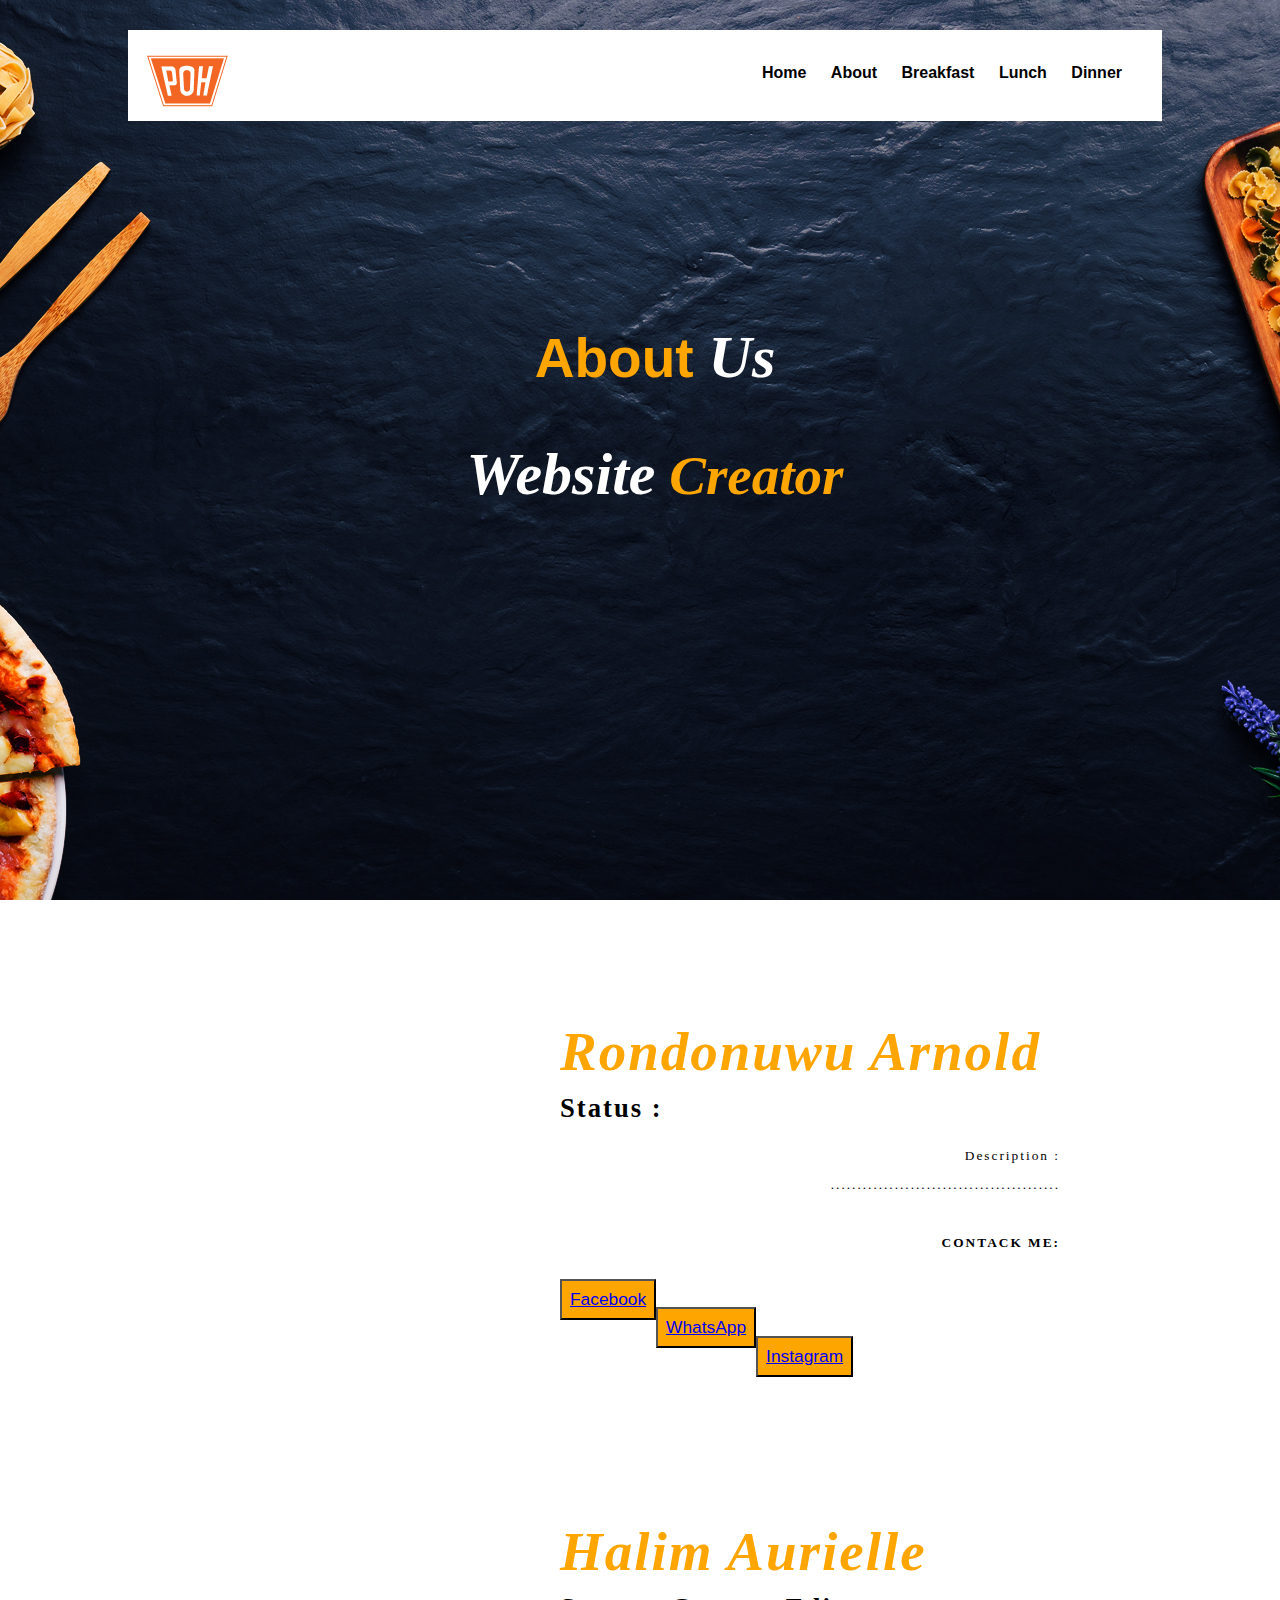
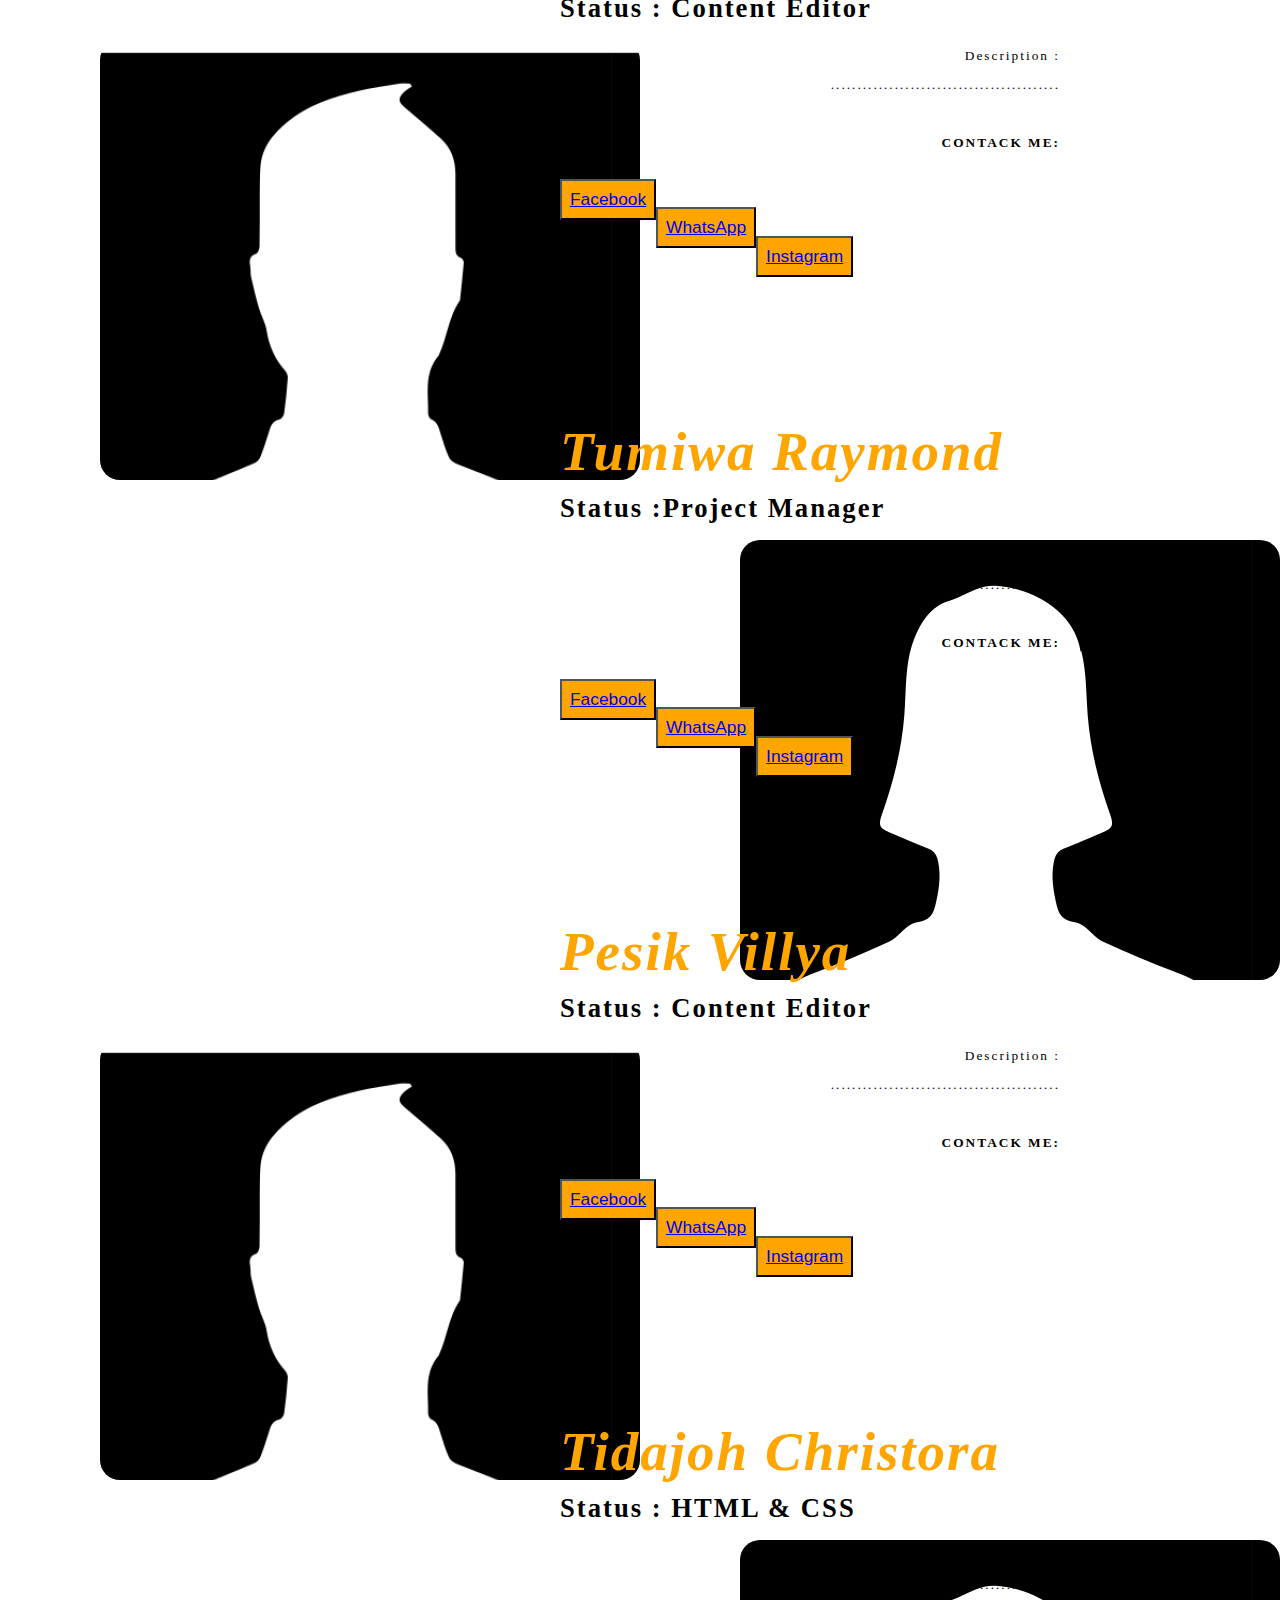
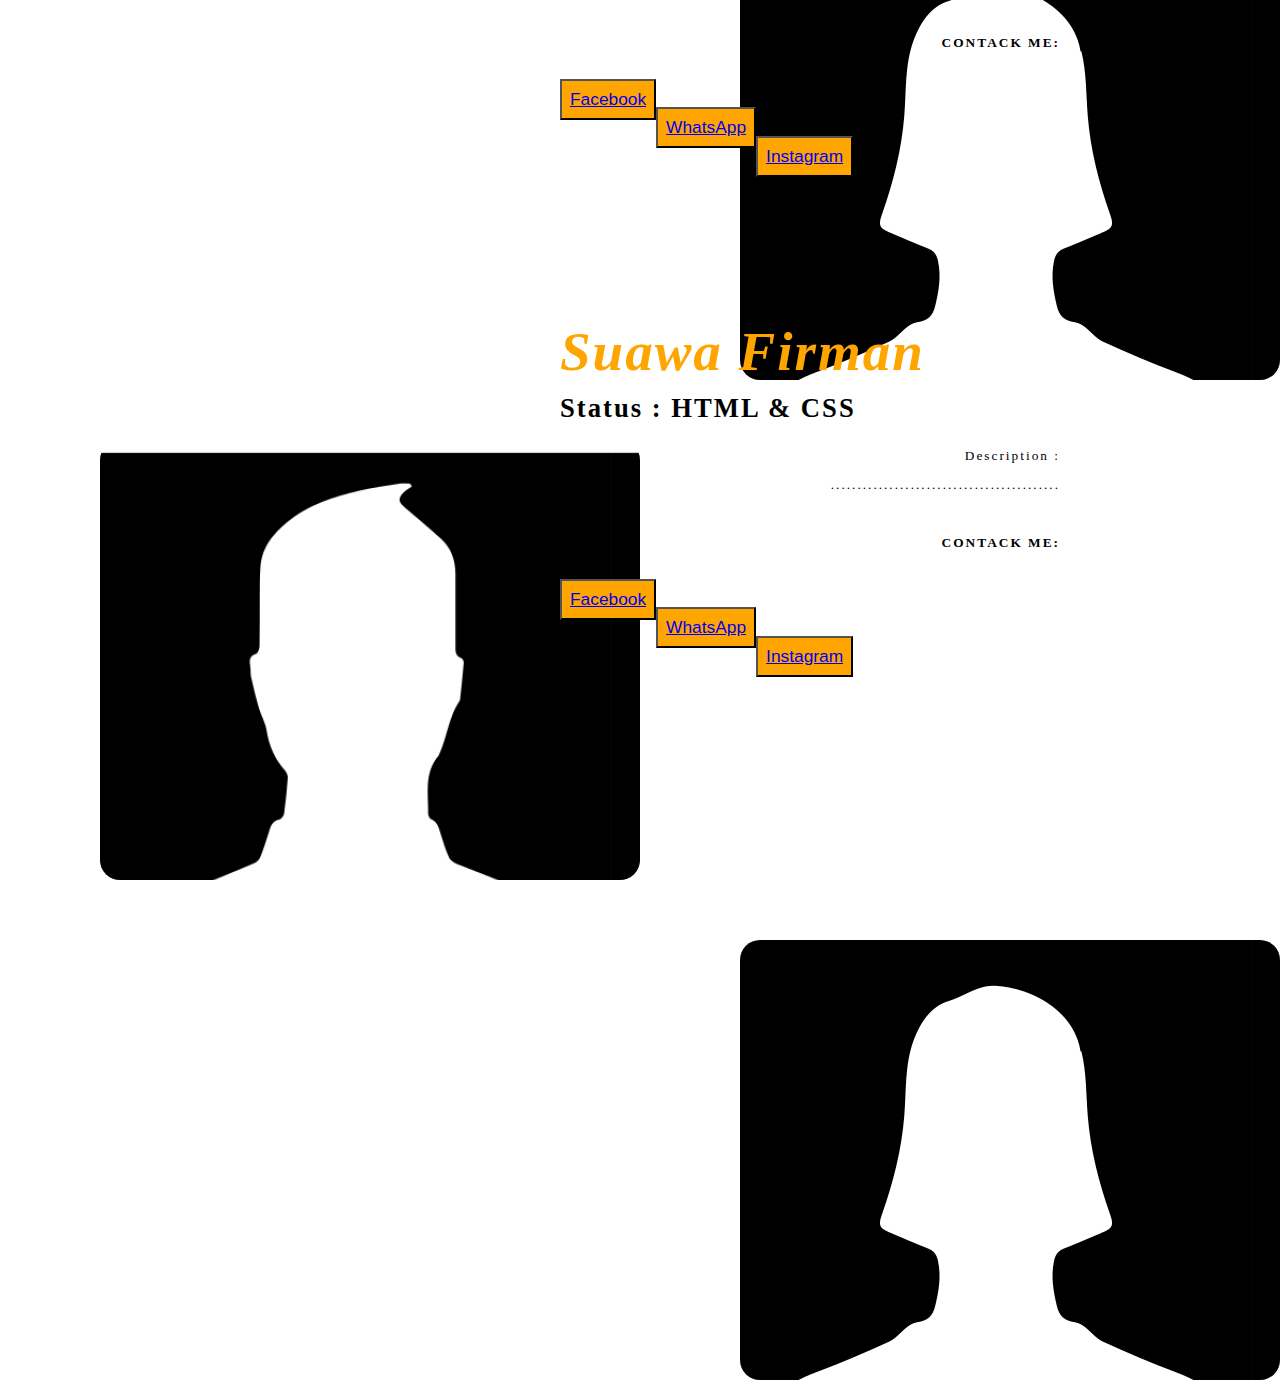
==== about-eng.html @ 2eba176a "finishing" ====
<!DOCTYPE html>
<html lang="en">
<head>
  <meta charset="UTF-8">
  <meta name="viewport" content="width=device-width, initial-scale=1.0">
  <meta http-equiv="X-UA-Compatible" content="ie=edge">
  <title>Tentang Pembuat</title>

  <link rel="shortcut icon" href="./img/logo_poh.png" type="image/x-icon">
  <link rel="stylesheet" href="css/about.css">
</head>
<body>

<div class="pimg1">
    <header>
    <img id="logo" src="./img/logo_poh.png" width="100px" height="100px">
    <nav>
      <ul>
        <a href="./index.html"><li>Home</li></a>
        <a href="./about.html"><li>About</li></a>
        <a href="./sarapan.html"><li>Breakfast</li></a>
        <a href="./siang.html"><li>Lunch</li></a>
        <a href="./malam.html"><li>Dinner</li></a>
      </ul>
    </nav>
    <div class="banner">
        <h1><span class="style-change">About</span><em style="font-family: serif;"> Us</em></h1>
      <h1><em style="font-family: serif;">Website<span class="style-change"> Creator</span></em></h1>
    </div>
</div>
</header>

<div class="pimg2">
  <div class="ptext">
    <span class="border trans">
    <div class="box-200">
      <div class="airmadidi">
        <h1><em><span class="style-change" style="font-family: serif;">Rondonuwu Arnold</span></em></h1>
        <h1 style="font-family: times">Status :</h1>
      </div>
        <p class="user1">
          Description :<br>
          ...........................................
          <br><br><strong>CONTACK ME:</strong>
        </p>
        <button class="button" type="button"><a href="#">Facebook</a></button><br>
        <button class="button" type="button"><a href="#">WhatsApp</a></button><br>
        <button class="button" type="button"><a href="#">Instagram</a></button>
    </div>
    <div class="foto-user">
    </div>

  </div>
</div>

<div class="pimg2">
  <div class="ptext">
    <span class="border trans">
    <div class="box-200">
      <div class="airmadidi">
        <h1><em><span class="style-change" style="font-family: serif;">Halim Aurielle</span></em></h1>
        <h1 style="font-family: times">Status : Content Editor</h1>
      </div>
        <p class="user1">
          Description :<br>
          ...........................................
          <br><br><strong>CONTACK ME:</strong>
        </p>
        <button class="button" type="button"><a href="#">Facebook</a></button><br>
        <button class="button" type="button"><a href="#">WhatsApp</a></button><br>
        <button class="button" type="button"><a href="#">Instagram</a></button>
    </div>
    <div class="foto-user2">
  </div>
  </span>
</div>
</div>

<div class="pimg2">
  <div class="ptext">
    <span class="border trans">
    <div class="box-200">
      <div class="airmadidi">
        <h1><em><span class="style-change" style="font-family: serif;">Tumiwa Raymond</span></em></h1>
        <h1 style="font-family: times">Status :Project Manager</h1>
      </div>
        <p class="user1">
          Description :<br>
          ...........................................
          <br><br><strong>CONTACK ME:</strong>
        </p>
        <button class="button" type="button"><a href="#">Facebook</a></button><br>
        <button class="button" type="button"><a href="#">WhatsApp</a></button><br>
        <button class="button" type="button"><a href="#">Instagram</a></button>
    </div>
    <div class="foto-user">
    </div>

  </div>
</div>

<div class="pimg2">
  <div class="ptext">
    <span class="border trans">
    <div class="box-200">
      <div class="airmadidi">
        <h1><em><span class="style-change" style="font-family: serif;">Pesik Villya</span></em></h1>
        <h1 style="font-family: times">Status : Content Editor</h1>
      </div>
        <p class="user1">
          Description :<br>
          ...........................................
          <br><br><strong>CONTACK ME:</strong>
        </p>
        <button class="button" type="button"><a href="#">Facebook</a></button><br>
        <button class="button" type="button"><a href="#">WhatsApp</a></button><br>
        <button class="button" type="button"><a href="#">Instagram</a></button>
    </div>
    <div class="foto-user2">
  </div>
  </span>
</div>
</div>

<div class="pimg2">
  <div class="ptext">
    <span class="border trans">
    <div class="box-200">
      <div class="airmadidi">
        <h1><em><span class="style-change" style="font-family: serif;">Tidajoh Christora</span></em></h1>
        <h1 style="font-family: times">Status : HTML & CSS</h1>
      </div>
        <p class="user1">
          Description :<br>
          ...........................................
          <br><br><strong>CONTACK ME:</strong>
        </p>
        <button class="button" type="button"><a href="#">Facebook</a></button><br>
        <button class="button" type="button"><a href="#">WhatsApp</a></button><br>
        <button class="button" type="button"><a href="#">Instagram</a></button>
    </div>
    <div class="foto-user">
    </div>

  </div>
</div>

<div class="pimg2">
  <div class="ptext">
    <span class="border trans">
    <div class="box-200">
      <div class="airmadidi">
        <h1><em><span class="style-change" style="font-family: serif;">Suawa Firman</span></em></h1>
        <h1 style="font-family: times">Status : HTML & CSS</h1>
      </div>
        <p class="user1">
          Description :<br>
          ...........................................
          <br><br><strong>CONTACK ME:</strong>
        </p>
        <button class="button" type="button"><a href="#">Facebook</a></button><br>
        <button class="button" type="button"><a href="#">WhatsApp</a></button><br>
        <button class="button" type="button"><a href="#">Instagram</a></button>
    </div>
    <div class="foto-user2">
  </div>
  </span>
</div>
</div>

</body>
</html>
---- css/about.css ----
header {
   background-color: white;
   width: 80%;
   position: absolute;
   height: 80px;
   margin-left: 10%;
   margin-top:30px;
   padding-top: 1px;
   padding-bottom: 10px;
   padding-left: 10px;
}

#logo {
  float: left;
  margin-bottom: 20px;
   }

nav {
   float: right;
   text-align: right;
   padding-right: 20px;
   margin-top: 12px;
}

li {
    color: black;
    font-family:"arial", sans-serif;
    font-weight: 750;
   display: inline-block;
   margin-right: 20px;
   margin-bottom: 0;
   /* Set Color */
}

body, html{
  height:100%;
  margin:0;
  font-size:16px;
  font-family:"Lato", sans-serif;
  font-weight:400;
  line-height:1.8em;
  color:#666;
}

.pimg1, .pimg2, .pimg3, .pimg4{
  position:relative;
  opacity:1;
  background-position:center;
  background-size:cover;
  background-repeat:no-repeat;

  /*
    fixed = parallax
    scroll = normal
  */
  background-attachment:fixed;
}

.pimg1{
  background-image:url('../img/banner-bg.jpg');
  min-height:100%;
}

.pimg2{
  background-image:url('../img/white-bg.jpg');
  min-height:500px;
}

.pimg3{
  background-image:url('../img/spot-bg.jpg');
  min-height:1500px;
}
.pimg4{
  background-image:url('../img/banner-bg.jpg');
  min-height:1500px;
}
.pimg-about1{
  background-image:url('../img/about/male.png');
  min-height:500px;
}
.pimg-about2{
  background-image:url('../img/about/female.png');
  min-height:500px;
}
.foto-user{
  width: 500px;
  height: 400px;
  float: left;
  margin-left: 100px;
  padding: 20px;
  font-size: 15pt;
  text-align: center;
  background-image: url('../img/about/male.png');
  border-radius: 20px;
}
.foto-user2{
  width: 500px;
  height: 400px;
  float: right;
  margin-left: 100px;
  padding: 20px;
  font-size: 15pt;
  text-align: center;
  background-image: url('../img/about/female.png');
  border-radius: 20px;
}
.box-100{
  width: 600px;
  height: 400px;
  float: left;
  margin-left: 100px;
  padding: 20px;
  font-size: 15pt;
  text-align: center;
  background-image: url('../img/airmadidi.jpg');
  border-radius: 20px;
}
.box-200{
  width: 500px;
  height: 400px;
  float: right;
  margin-right: 200px;
  margin-bottom: 200px;
  padding: 20px;
  font-size: 15pt;
  text-align: center;
}

.ptext{
  position:absolute;
  top: 100px;
  width:100%;
  text-align:center;
  color:#000;
  font-size:27px;
  letter-spacing:8px;

}
.penjelasan-airmadidi{
  text-align:left;
  font-size: 13pt;
  font-family: playfair-display;
  letter-spacing: 1px;
}
.user1{
  text-align:left;
  font-size: 13pt;
  font-family: playfair-display;
  letter-spacing: 1px;
}
.user2{
  text-align: right;
  font-size: 13pt;
  font-family: playfair-display;
  letter-spacing: 1px;
}
.banner{
  position:absolute;
  top:10%;
  width:100%;
  text-align:center;
  height:100%;
  margin-top:240px;
  font-size:30px;
  font-family:"Lato", sans-serif;
  font-weight:400;
  line-height:2.5em;
  color:white;
}
.style-change{
  color:orange;
  font-size: 55px;
}
.ptext .border{
  background-color:#111;
  color:black;
}


.ptext .border.trans{
  background-color:transparent;
}

@media(max-width:568px){
  .pimg1, .pimg2, .pimg3 .pimg4{
    background-attachment:scroll;
  }
}
.airmadidi {
  text-align: left;
  margin-bottom: 20px;
  letter-spacing: 2px;
  font-size: 10pt;
}
.user1 {
  text-align: right;
  margin-bottom: 20px;
  letter-spacing: 2px;
  font-size: 10pt;
}

.button{
  float: left;
  background: orange;
  padding: 8px;
  margin-top: 1px;
  font-size: 13pt;
  color: white;
}
.culinary-spot{
  float: left;
  text-align: left;
  margin-left: 300px;
  margin-bottom: 200px;
  color:white;
  line-height: 0px;
}
.spot1{
  width: 400px;
  height: 400px;
  float: left;
  margin-left: 250px;
  margin-top: 220px;
  padding: 20px;
  font-size: 15pt;
  text-align: center;


}
.foto-spot{
  width: 400px;
  height: 300px;
}
.spot2{
  width: 400px;
  height: 400px;
  float: right;
  margin-right: 250px;
  margin-top: 220px;
  padding: 20px;
  font-size: 15pt;
  text-align: center;
  color: orange;
}
.spot3{
  width: 400px;
  height: 400px;
  float: left;
  margin-left: 250px;
  margin-top: 125px;
  padding: 20px;
  font-size: 15pt;
  text-align: center;
  color: orange;
}
.spot4{
  width: 400px;
  height: 400px;
  float: right;
  margin-right: 250px;
  margin-top: 125px;
  padding: 20px;
  font-size: 15pt;
  text-align: center;
  color: orange;}
.recom1{
  width: 400px;
  height: 300px;
  float: right;
  margin-right: 325px;
  margin-top: 125px;
  padding: 20px;
  font-size: 15pt;
  text-align: center;
  color: orange;
  background-color: black;
}
.text-recom1{
  width: 400px;
  height: 300px;
  float: right;
  margin-right: 10px;
  margin-top: 125px;
  padding: 20px;
  font-size: 15pt;
  text-align: center;
  color:orange;
}
.recom2{
  width: 400px;
  height: 300px;
  float: left;
  margin-left: 275px;
  margin-top: 125px;
  padding: 20px;
  font-size: 15pt;
  text-align: center;
  color: orange;
  background-color: black;
}
.text-recom2{
  width: 400px;
  height: 300px;
  float: right;
  margin-right: 350px;
  margin-top: 125px;
  padding: 20px;
  font-size: 15pt;
  text-align: center;
  color:orange;
}
.tombol-more{
  text-align: right;
  background-color: orange;
  padding-left: 5px;
  padding-right: 5px;
  margin-left: 300px;
  color: black;

}
.penjelasan-toko{
  background-color: lightgrey;
  padding: 10px;
  border-radius: 20px;
}
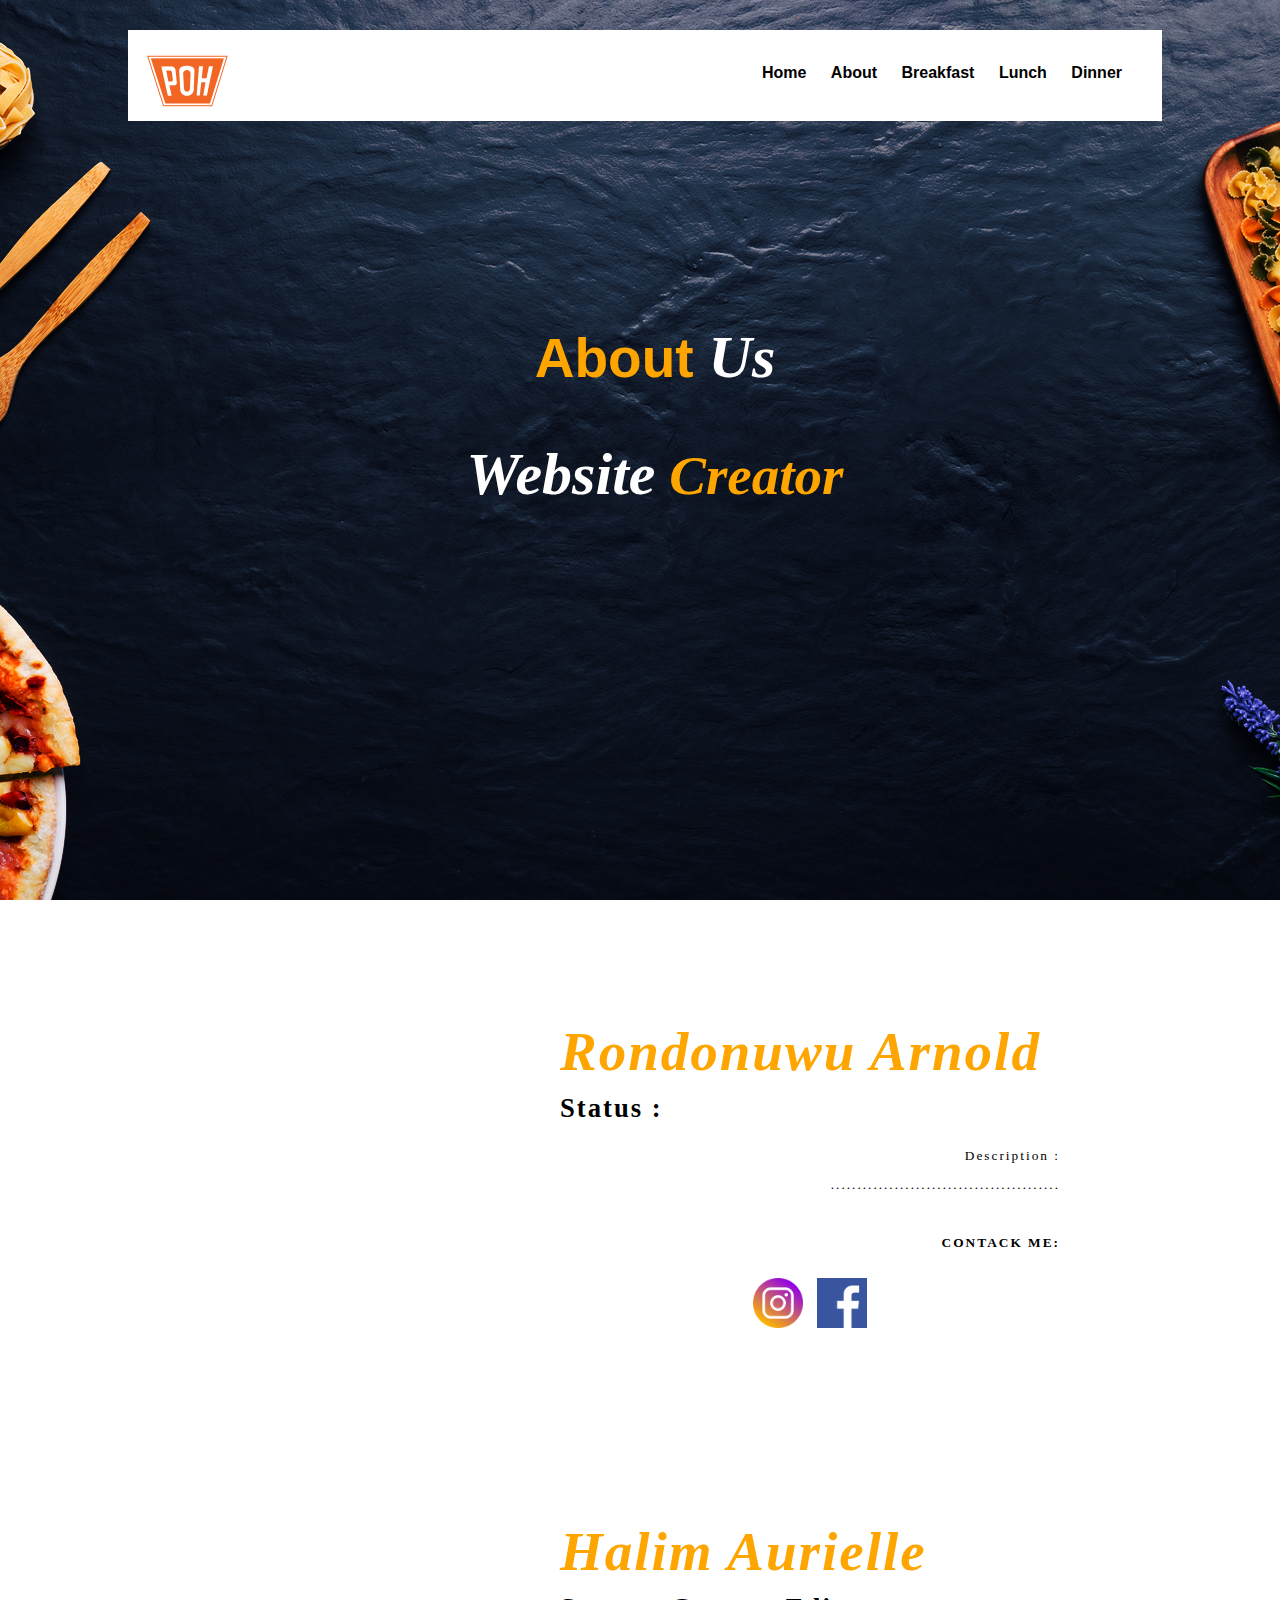
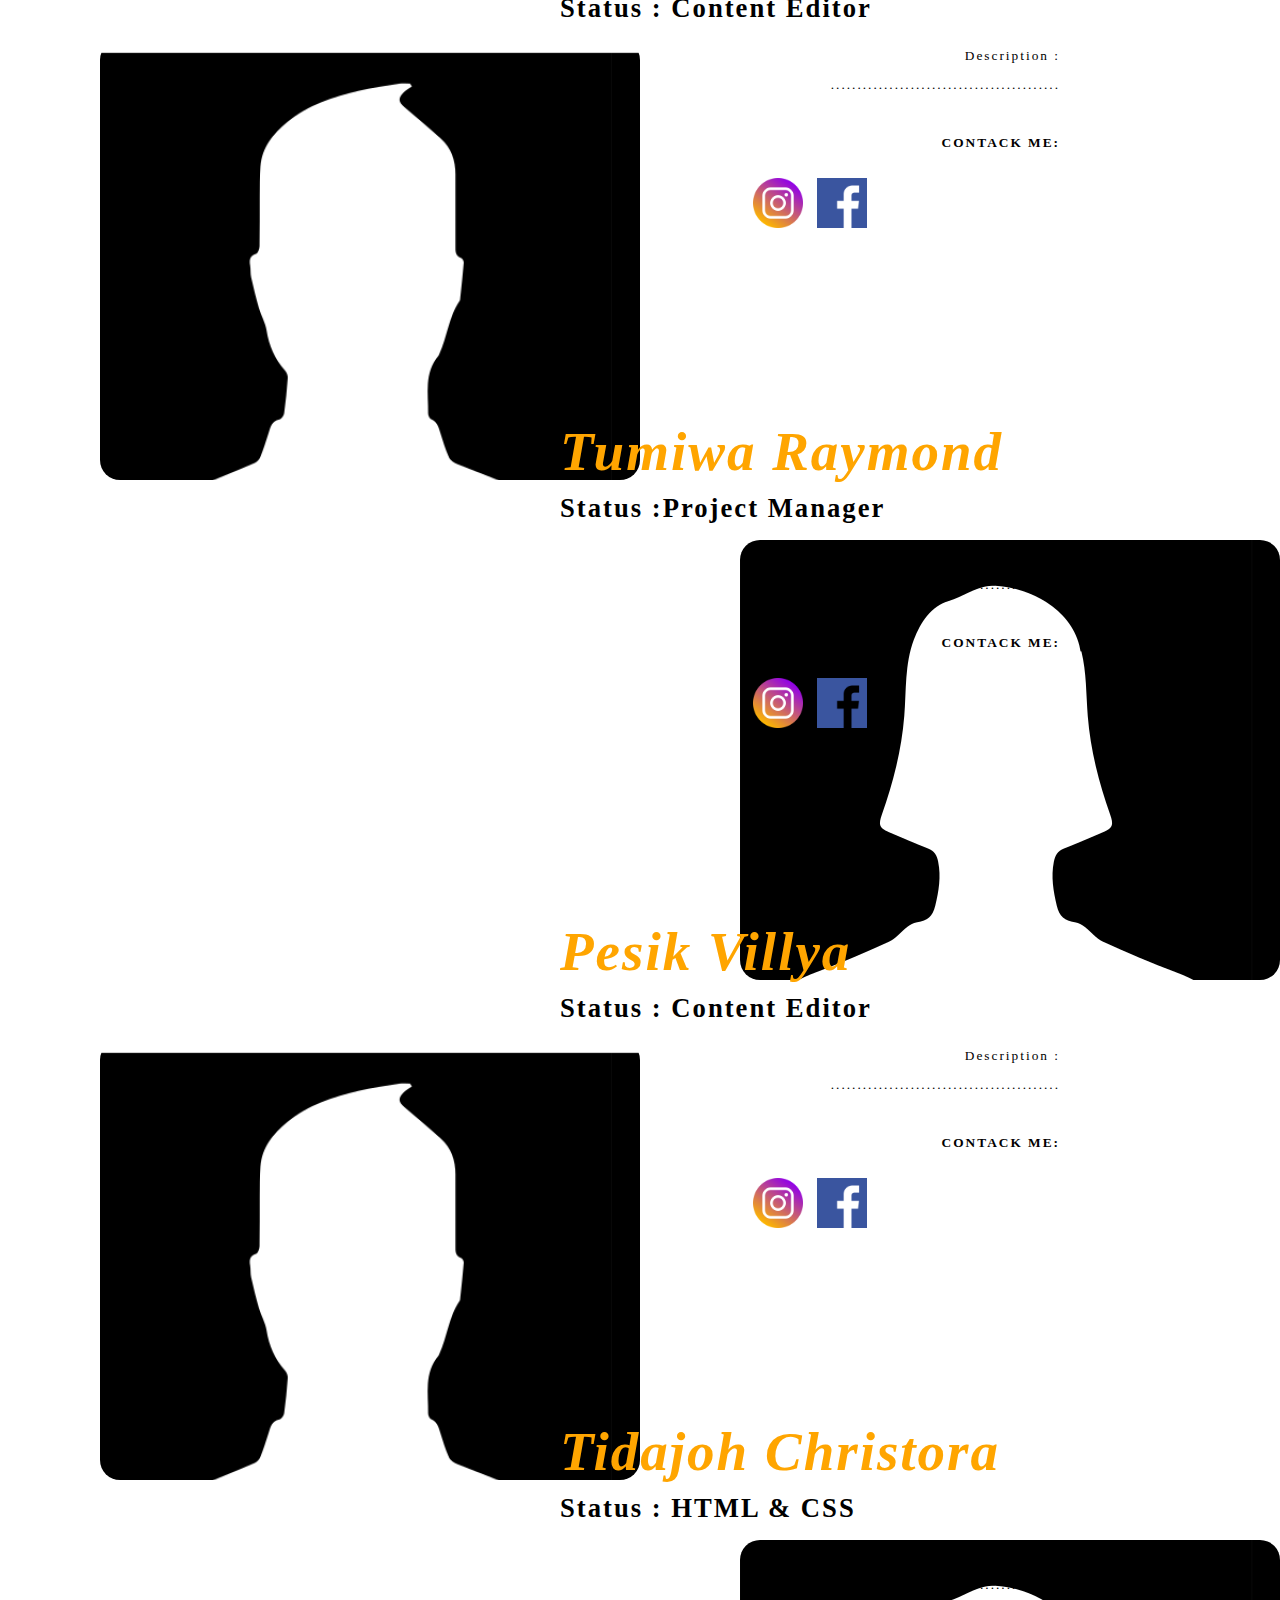
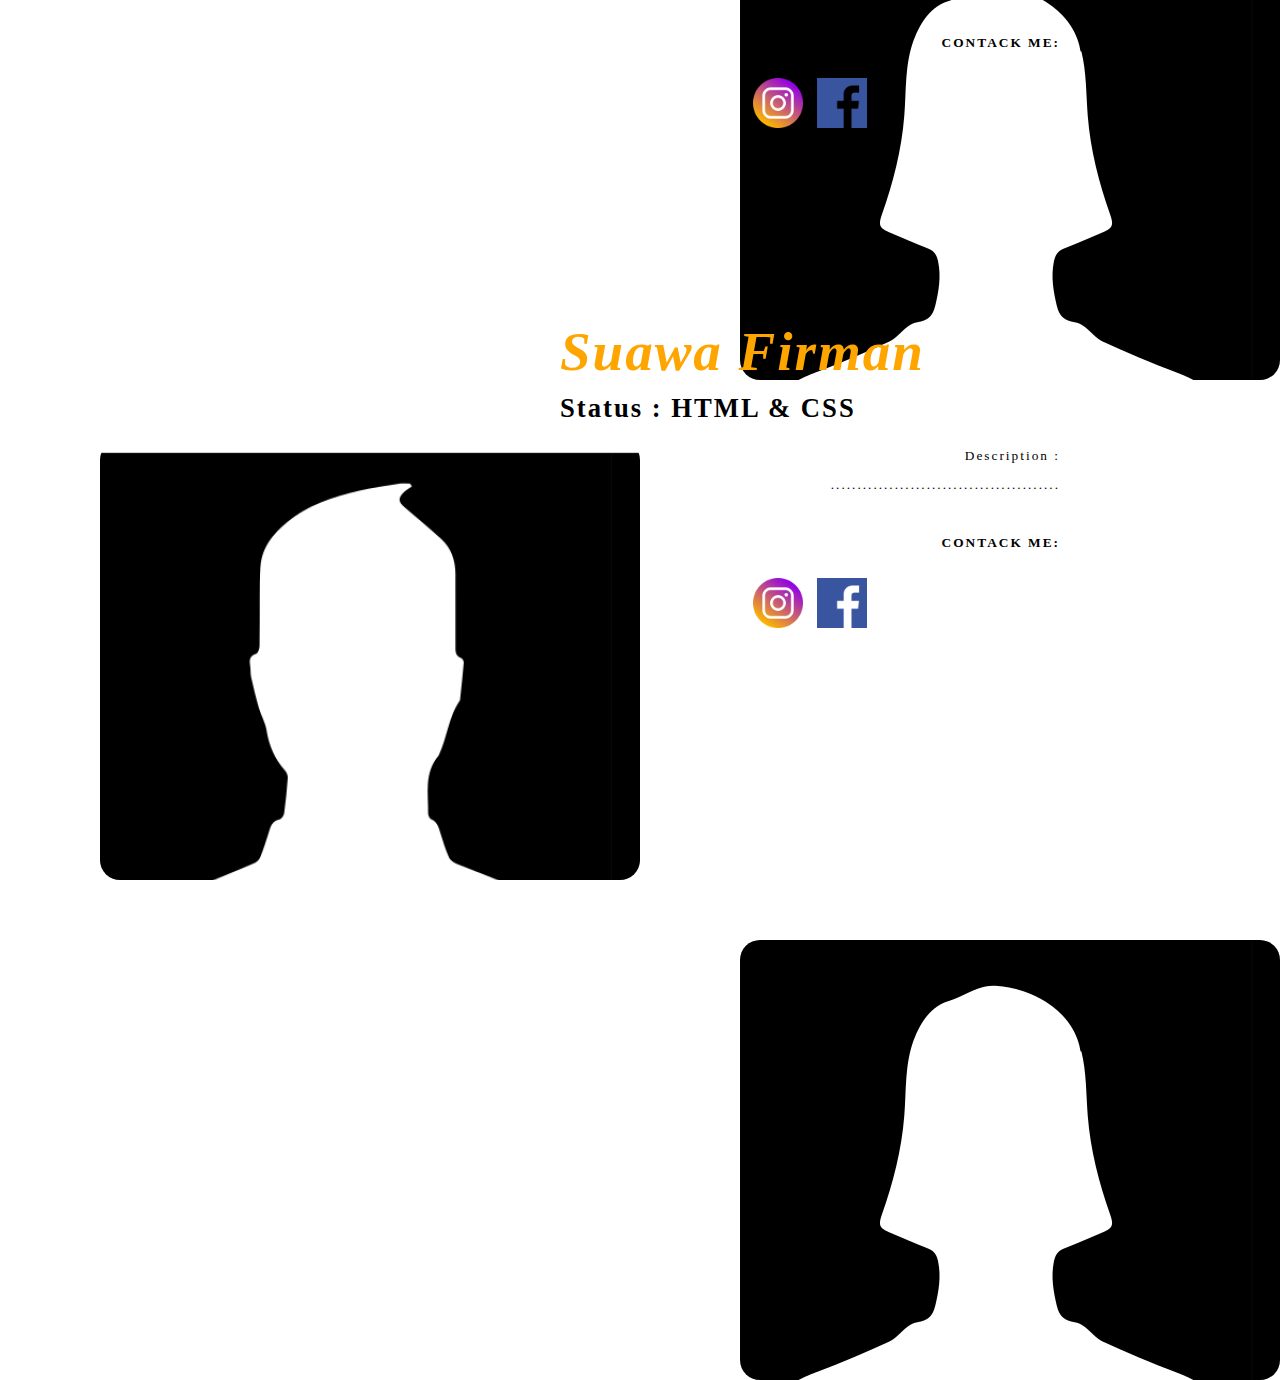
==== commit f119f8f3: "edit logo about" ====
--- a/about-eng.html
+++ b/about-eng.html
@@ -43,9 +43,8 @@
           ...........................................
           <br><br><strong>CONTACK ME:</strong>
         </p>
-        <button class="button" type="button"><a href="#">Facebook</a></button><br>
-        <button class="button" type="button"><a href="#">WhatsApp</a></button><br>
-        <button class="button" type="button"><a href="#">Instagram</a></button>
+        <img src="./img/ig.png" width="50px" height="50px">
+        <img src="./img/fb1.png" width="50px" height="50px">
     </div>
     <div class="foto-user">
     </div>
@@ -66,9 +65,8 @@
           ...........................................
           <br><br><strong>CONTACK ME:</strong>
         </p>
-        <button class="button" type="button"><a href="#">Facebook</a></button><br>
-        <button class="button" type="button"><a href="#">WhatsApp</a></button><br>
-        <button class="button" type="button"><a href="#">Instagram</a></button>
+        <img src="./img/ig.png" width="50px" height="50px">
+        <img src="./img/fb1.png" width="50px" height="50px">
     </div>
     <div class="foto-user2">
   </div>
@@ -89,9 +87,8 @@
           ...........................................
           <br><br><strong>CONTACK ME:</strong>
         </p>
-        <button class="button" type="button"><a href="#">Facebook</a></button><br>
-        <button class="button" type="button"><a href="#">WhatsApp</a></button><br>
-        <button class="button" type="button"><a href="#">Instagram</a></button>
+        <img src="./img/ig.png" width="50px" height="50px">
+        <img src="./img/fb1.png" width="50px" height="50px">
     </div>
     <div class="foto-user">
     </div>
@@ -112,10 +109,9 @@
           ...........................................
           <br><br><strong>CONTACK ME:</strong>
         </p>
-        <button class="button" type="button"><a href="#">Facebook</a></button><br>
-        <button class="button" type="button"><a href="#">WhatsApp</a></button><br>
-        <button class="button" type="button"><a href="#">Instagram</a></button>
-    </div>
+        <img src="./img/ig.png" width="50px" height="50px">
+        <img src="./img/fb1.png" width="50px" height="50px">
+      </div>
     <div class="foto-user2">
   </div>
   </span>
@@ -135,9 +131,8 @@
           ...........................................
           <br><br><strong>CONTACK ME:</strong>
         </p>
-        <button class="button" type="button"><a href="#">Facebook</a></button><br>
-        <button class="button" type="button"><a href="#">WhatsApp</a></button><br>
-        <button class="button" type="button"><a href="#">Instagram</a></button>
+        <img src="./img/ig.png" width="50px" height="50px">
+        <img src="./img/fb1.png" width="50px" height="50px">
     </div>
     <div class="foto-user">
     </div>
@@ -158,9 +153,8 @@
           ...........................................
           <br><br><strong>CONTACK ME:</strong>
         </p>
-        <button class="button" type="button"><a href="#">Facebook</a></button><br>
-        <button class="button" type="button"><a href="#">WhatsApp</a></button><br>
-        <button class="button" type="button"><a href="#">Instagram</a></button>
+        <img src="./img/ig.png" width="50px" height="50px">
+        <img src="./img/fb1.png" width="50px" height="50px">
     </div>
     <div class="foto-user2">
   </div>
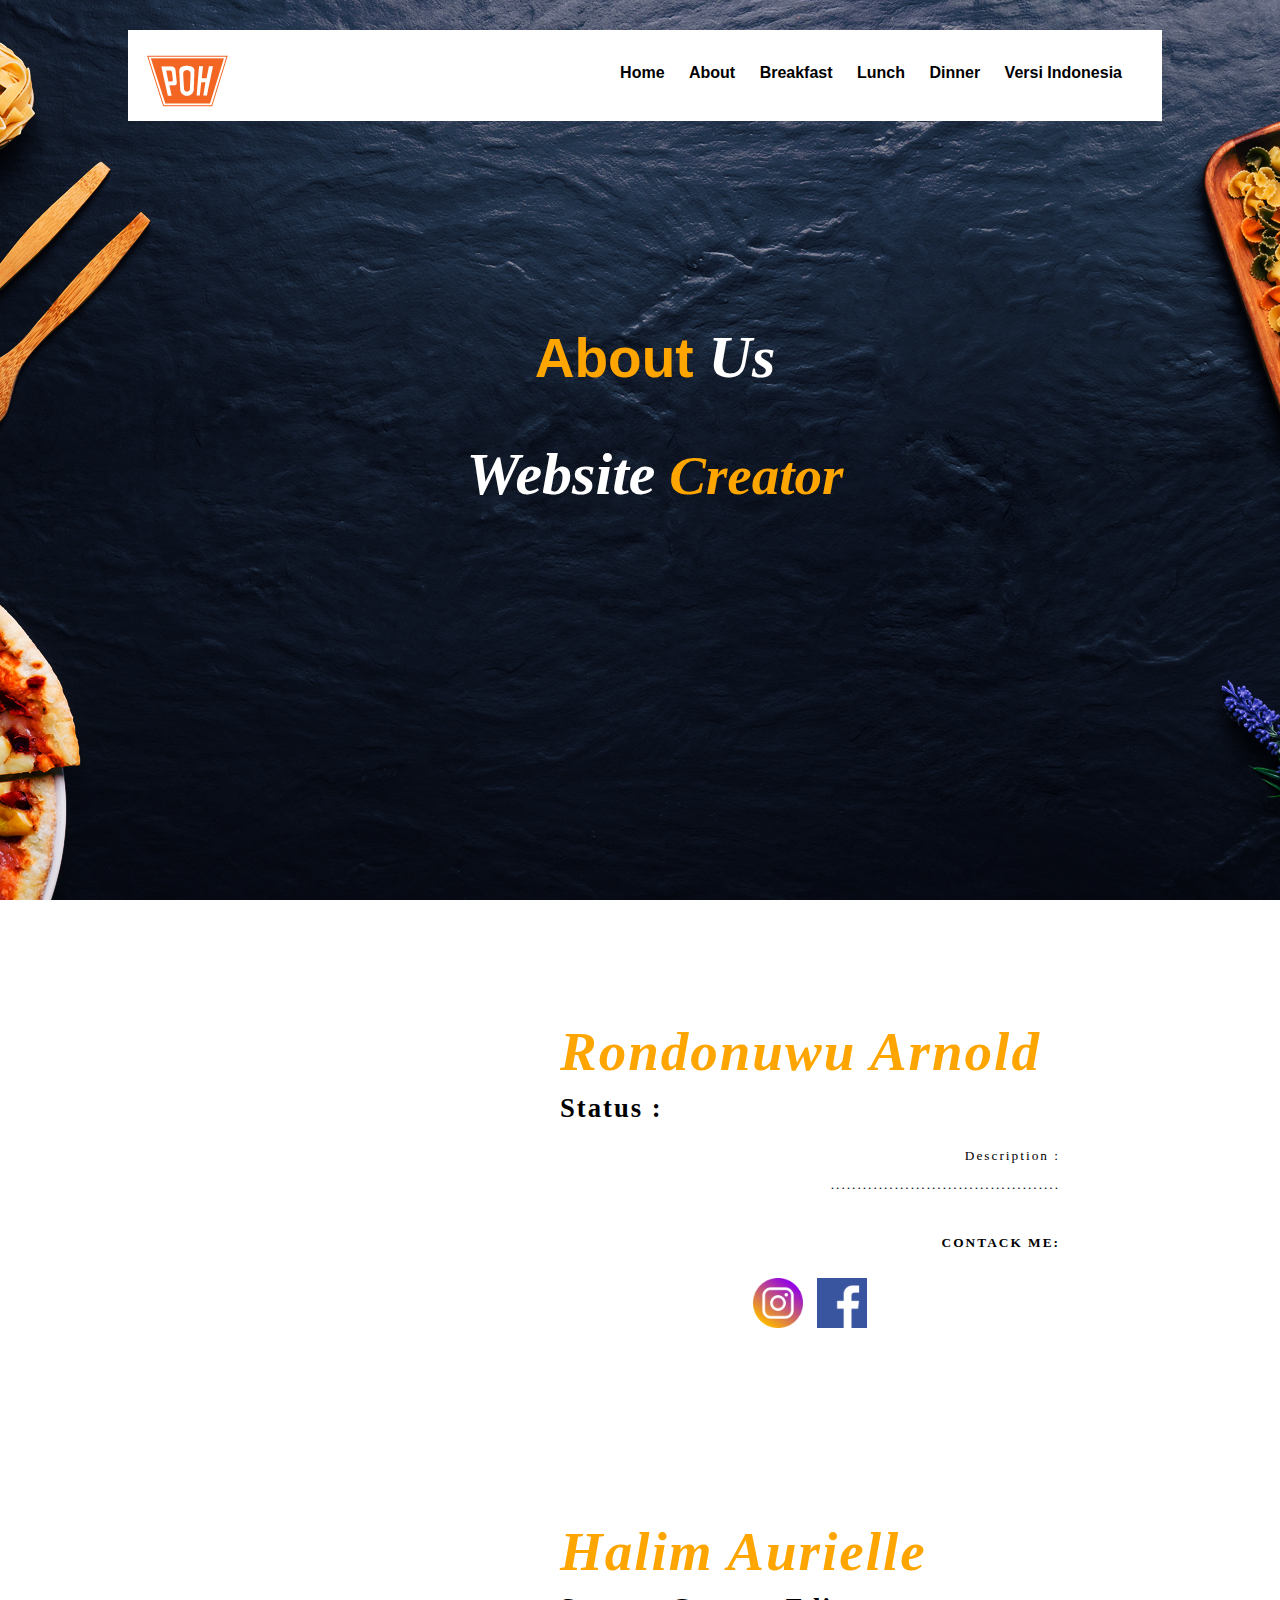
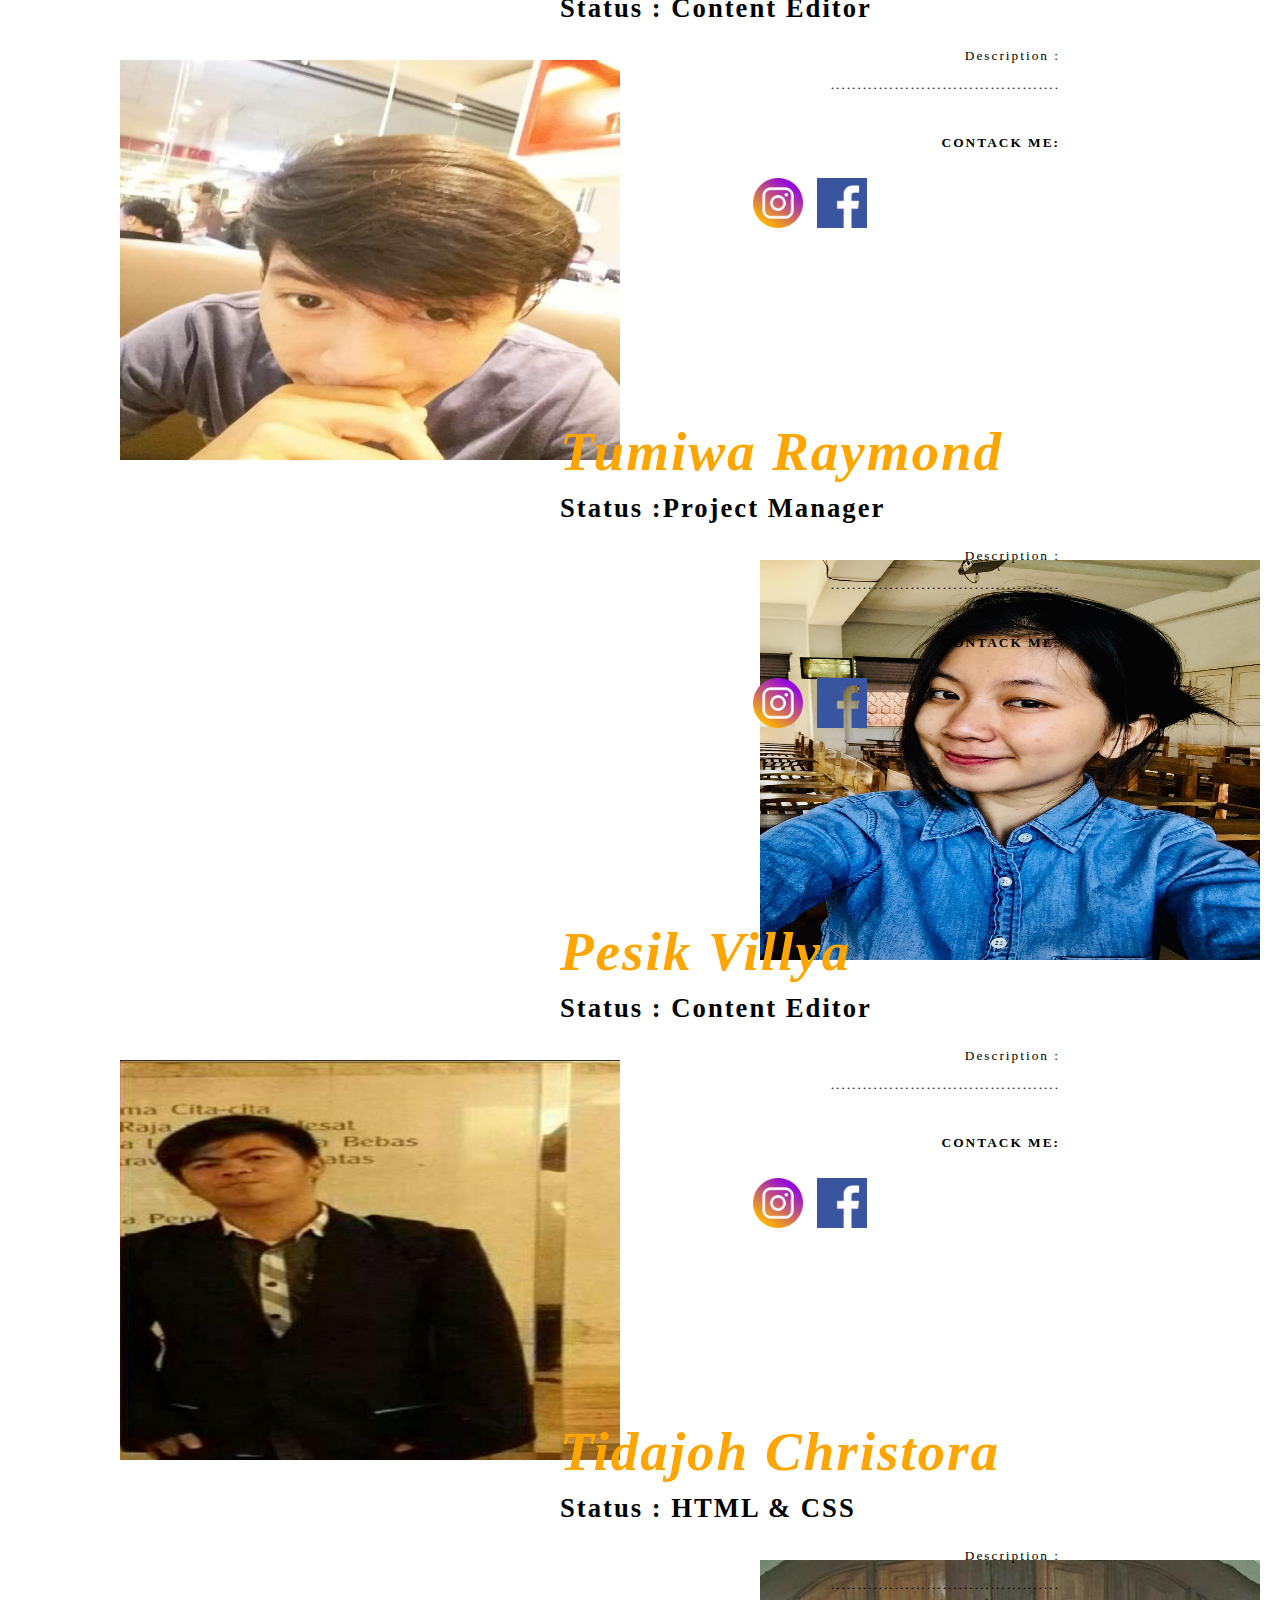
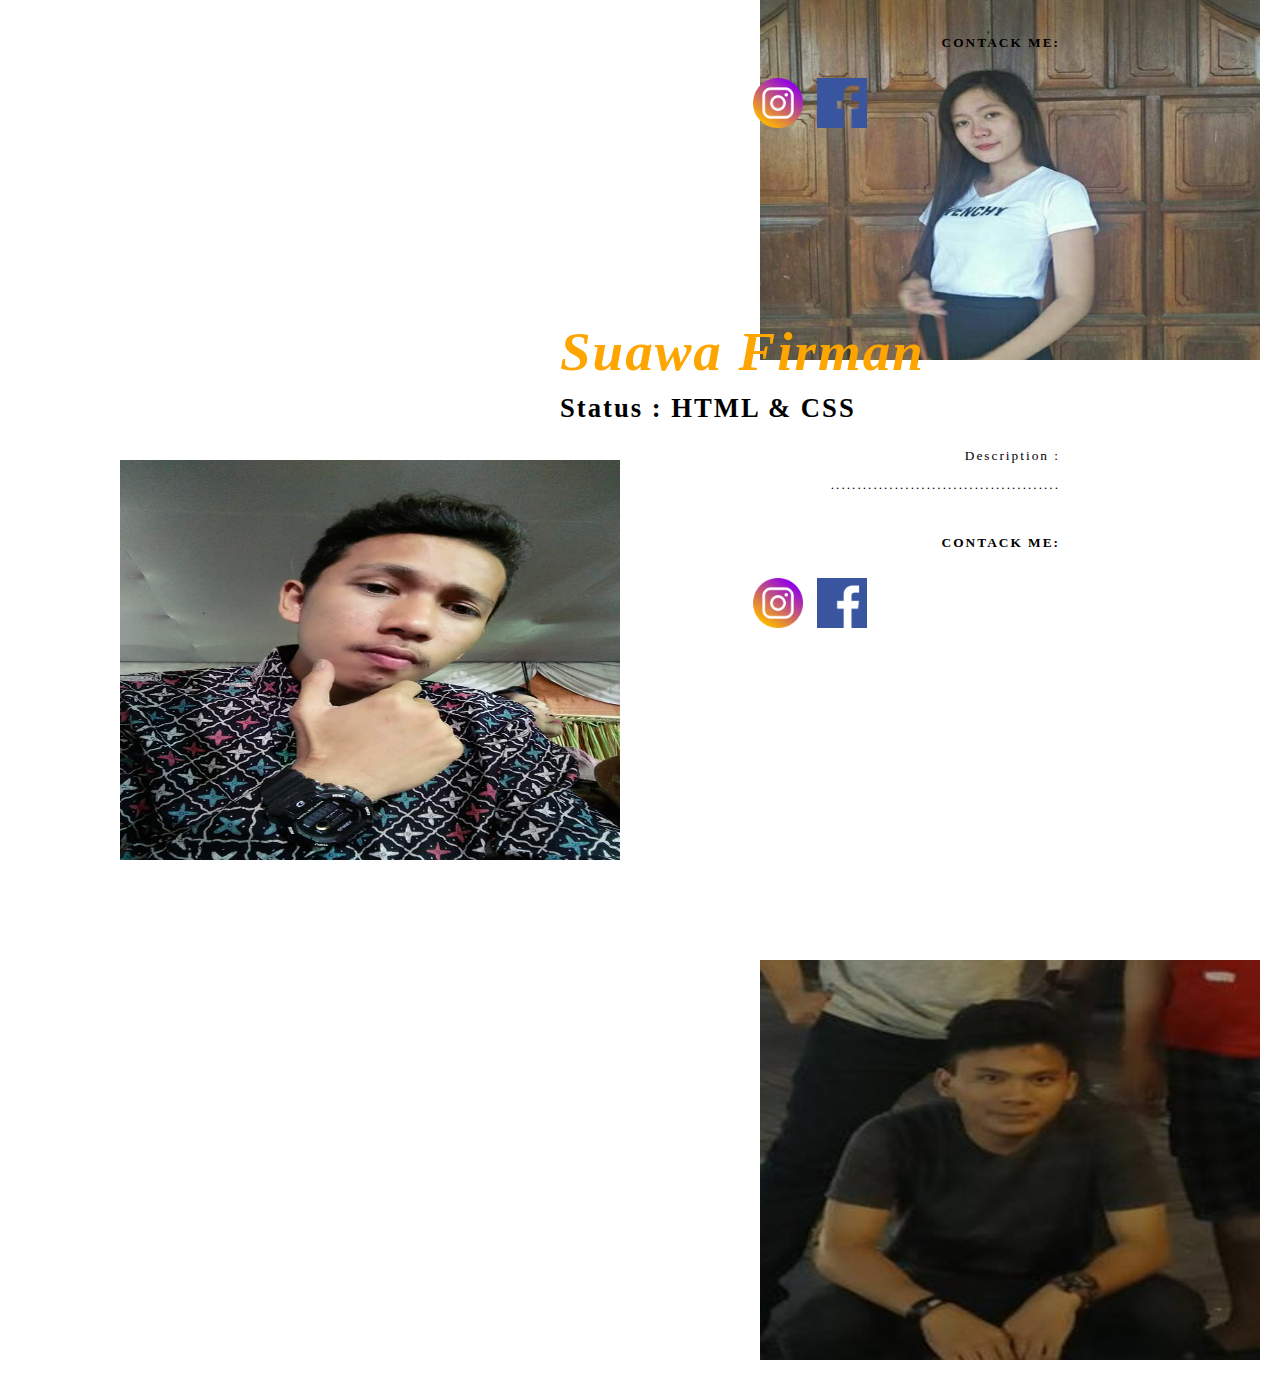
==== commit 676e9fea: "villya translate versi inggris, raymond finishing" ====
--- a/about-eng.html
+++ b/about-eng.html
@@ -4,7 +4,7 @@
   <meta charset="UTF-8">
   <meta name="viewport" content="width=device-width, initial-scale=1.0">
   <meta http-equiv="X-UA-Compatible" content="ie=edge">
-  <title>Tentang Pembuat</title>
+  <title>About Us</title>
 
   <link rel="shortcut icon" href="./img/logo_poh.png" type="image/x-icon">
   <link rel="stylesheet" href="css/about.css">
@@ -16,11 +16,12 @@
     <img id="logo" src="./img/logo_poh.png" width="100px" height="100px">
     <nav>
       <ul>
-        <a href="./index.html"><li>Home</li></a>
-        <a href="./about.html"><li>About</li></a>
-        <a href="./sarapan.html"><li>Breakfast</li></a>
-        <a href="./siang.html"><li>Lunch</li></a>
-        <a href="./malam.html"><li>Dinner</li></a>
+        <a href="./index-eng.html"><li>Home</li></a>
+        <a href="./about-eng.html"><li>About</li></a>
+        <a href="./sarapan-eng.html"><li>Breakfast</li></a>
+        <a href="./siang-eng.html"><li>Lunch</li></a>
+        <a href="./malam-eng.html"><li>Dinner</li></a>
+        <a href="./index.html"><li>Versi Indonesia</li></a>
       </ul>
     </nav>
     <div class="banner">
@@ -43,10 +44,11 @@
           ...........................................
           <br><br><strong>CONTACK ME:</strong>
         </p>
-        <img src="./img/ig.png" width="50px" height="50px">
-        <img src="./img/fb1.png" width="50px" height="50px">
+        
+      <a href="https://www.instagram.com/arnoldjonathan_/"><img src="./img/ig.png" width="50px" height="50px"></a>
+        <a href="https://www.facebook.com/arnoldjr9"><img src="./img/fb1.png" width="50px" height="50px"></a>
     </div>
-    <div class="foto-user">
+    <div class="foto-user"><img src="./img/about/Arnold.jpg" style="width: 500px; height: 400px">
     </div>
 
   </div>
@@ -65,10 +67,11 @@
           ...........................................
           <br><br><strong>CONTACK ME:</strong>
         </p>
-        <img src="./img/ig.png" width="50px" height="50px">
-        <img src="./img/fb1.png" width="50px" height="50px">
+        <a href="https://www.instagram.com/auriellehalim/"><img src="./img/ig.png" width="50px" height="50px"></a>
+         <a href="https://www.facebook.com/aurielle.halim"><img src="./img/fb1.png" width="50px" height="50px"></a>
     </div>
     <div class="foto-user2">
+      <img src="./img/about/Aurel.jpg" style="width: 500px; height: 400px">
   </div>
   </span>
 </div>
@@ -87,10 +90,12 @@
           ...........................................
           <br><br><strong>CONTACK ME:</strong>
         </p>
-        <img src="./img/ig.png" width="50px" height="50px">
-        <img src="./img/fb1.png" width="50px" height="50px">
+        <a href="https://www.instagram.com/raymondchrs/"><img src="./img/ig.png" width="50px" height="50px"></a>
+         <a href="https://www.facebook.com/raymond.tumiwa.1"><img src="./img/fb1.png" width="50px" height="50px"></a>
+        <br>
     </div>
     <div class="foto-user">
+      <img src="./img/about/Emon.jpg"style="width: 500px; height: 400px">
     </div>
 
   </div>
@@ -109,10 +114,11 @@
           ...........................................
           <br><br><strong>CONTACK ME:</strong>
         </p>
-        <img src="./img/ig.png" width="50px" height="50px">
-        <img src="./img/fb1.png" width="50px" height="50px">
+        <a href="https://www.instagram.com/villyamg/"><img src="./img/ig.png" width="50px" height="50px"></a>
+         <a href="https://www.facebook.com/filialee"><img src="./img/fb1.png" width="50px" height="50px"></a>
       </div>
     <div class="foto-user2">
+      <img src="./img/about/Vili.jpg" style="width: 500px; height: 400px">
   </div>
   </span>
 </div>
@@ -131,10 +137,11 @@
           ...........................................
           <br><br><strong>CONTACK ME:</strong>
         </p>
-        <img src="./img/ig.png" width="50px" height="50px">
-        <img src="./img/fb1.png" width="50px" height="50px">
+         <a href="https://www.instagram.com/ctidajoh/"><img src="./img/ig.png" width="50px" height="50px"></a>
+         <a href="https://www.facebook.com/christora.tidajoh"><img src="./img/fb1.png" width="50px" height="50px"></a>
     </div>
     <div class="foto-user">
+      <img src="./img/about/Chris.jpg" style="width: 500px; height: 400px">
     </div>
 
   </div>
@@ -153,10 +160,11 @@
           ...........................................
           <br><br><strong>CONTACK ME:</strong>
         </p>
-        <img src="./img/ig.png" width="50px" height="50px">
-        <img src="./img/fb1.png" width="50px" height="50px">
+         <a href="https://www.instagram.com/ctidajoh/"><img src="./img/ig.png" width="50px" height="50px"></a>
+         <a href="https://www.facebook.com/firman.suawa"><img src="./img/fb1.png" width="50px" height="50px"></a>
     </div>
     <div class="foto-user2">
+      <img src="./img/about/Iman.jpg" style="width: 500px; height: 400px">
   </div>
   </span>
 </div>
--- a/css/about.css
+++ b/css/about.css
@@ -90,7 +90,7 @@
   padding: 20px;
   font-size: 15pt;
   text-align: center;
-  background-image: url('../img/about/male.png');
+
   border-radius: 20px;
 }
 .foto-user2{
@@ -101,7 +101,6 @@
   padding: 20px;
   font-size: 15pt;
   text-align: center;
-  background-image: url('../img/about/female.png');
   border-radius: 20px;
 }
 .box-100{
